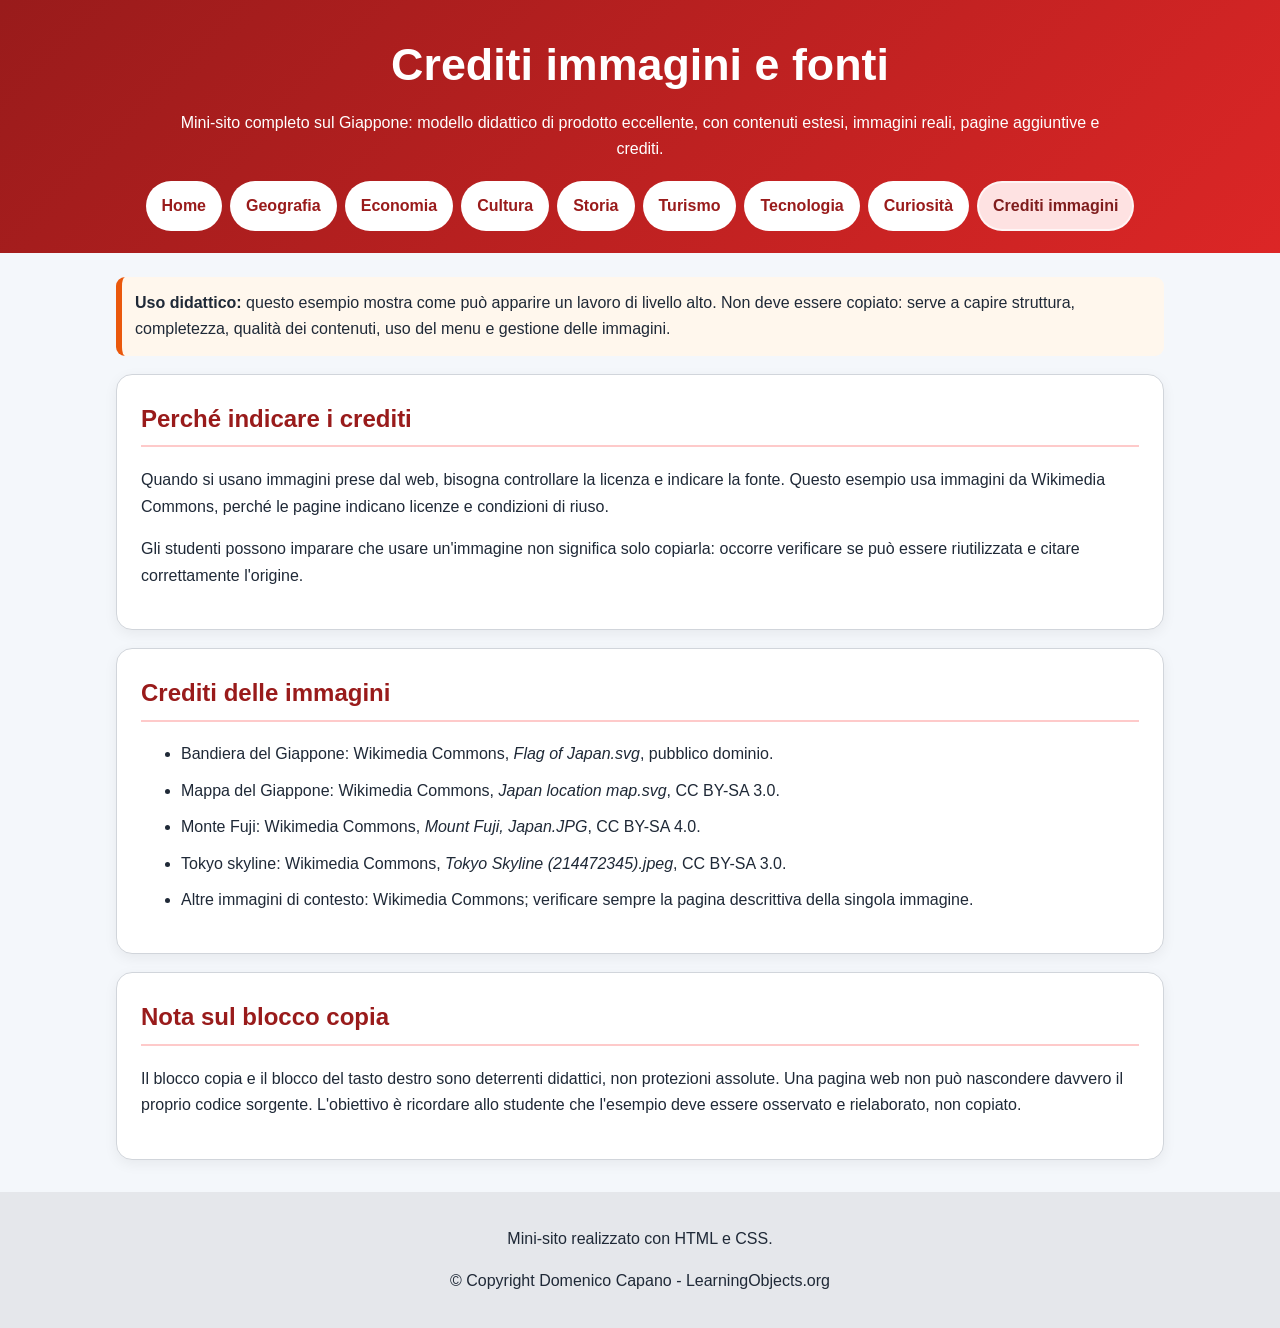
==== esempio_giappone_livello10/crediti.html @ f6fce39e "Initial commit - version 1.0" ====
<!DOCTYPE html>
<html lang="it">
<head>
  <meta charset="UTF-8">
  <meta name="viewport" content="width=device-width, initial-scale=1.0">
  <title>Crediti immagini e fonti</title>
  <link rel="icon" href="favicon.ico" sizes="any">
  <link rel="icon" type="image/png" href="favicon.png">
  <link rel="stylesheet" href="style.css">
</head>
<body>
<header>
  <h1>Crediti immagini e fonti</h1>
  <p>Mini-sito completo sul Giappone: modello didattico di prodotto eccellente, con contenuti estesi, immagini reali, pagine aggiuntive e crediti.</p>
  <nav class="menu">
  <a class="" href="index.html">Home</a>
  <a class="" href="geografia.html">Geografia</a>
  <a class="" href="economia.html">Economia</a>
  <a class="" href="cultura.html">Cultura</a>
  <a class="" href="storia.html">Storia</a>
  <a class="" href="turismo.html">Turismo</a>
  <a class="" href="tecnologia.html">Tecnologia</a>
  <a class="" href="curiosita.html">Curiosità</a>
  <a class="attivo" href="crediti.html">Crediti immagini</a>
</nav>
</header>
<main>
  <div class="avviso">
    <strong>Uso didattico:</strong> questo esempio mostra come può apparire un lavoro di livello alto. Non deve essere copiato: serve a capire struttura, completezza, qualità dei contenuti, uso del menu e gestione delle immagini.
  </div>

<section class="scheda">
  <h2>Perché indicare i crediti</h2>
  <p>Quando si usano immagini prese dal web, bisogna controllare la licenza e indicare la fonte. Questo esempio usa immagini da Wikimedia Commons, perché le pagine indicano licenze e condizioni di riuso.</p>
  <p>Gli studenti possono imparare che usare un'immagine non significa solo copiarla: occorre verificare se può essere riutilizzata e citare correttamente l'origine.</p>
</section>
<section class="scheda crediti">
  <h2>Crediti delle immagini</h2>
  <ul>
    <li>Bandiera del Giappone: Wikimedia Commons, <em>Flag of Japan.svg</em>, pubblico dominio.</li>
    <li>Mappa del Giappone: Wikimedia Commons, <em>Japan location map.svg</em>, CC BY-SA 3.0.</li>
    <li>Monte Fuji: Wikimedia Commons, <em>Mount Fuji, Japan.JPG</em>, CC BY-SA 4.0.</li>
    <li>Tokyo skyline: Wikimedia Commons, <em>Tokyo Skyline (214472345).jpeg</em>, CC BY-SA 3.0.</li>
    <li>Altre immagini di contesto: Wikimedia Commons; verificare sempre la pagina descrittiva della singola immagine.</li>
  </ul>
</section>
<section class="scheda">
  <h2>Nota sul blocco copia</h2>
  <p>Il blocco copia e il blocco del tasto destro sono deterrenti didattici, non protezioni assolute. Una pagina web non può nascondere davvero il proprio codice sorgente. L'obiettivo è ricordare allo studente che l'esempio deve essere osservato e rielaborato, non copiato.</p>
</section>

</main>
<footer>
  <p>Mini-sito realizzato con HTML e CSS.</p>
  <p>&copy; Copyright Domenico Capano - LearningObjects.org</p>
</footer>

<script>
document.addEventListener("copy", function(e){
  e.preventDefault();
  alert("Questo è un esempio da osservare, non da copiare. Usa la struttura come modello e scrivi contenuti tuoi.");
});
document.addEventListener("cut", function(e){ e.preventDefault(); });
document.addEventListener("contextmenu", function(e){
  e.preventDefault();
  alert("Il tasto destro è disattivato nell'esempio didattico.");
});
document.addEventListener("keydown", function(e){
  const key = e.key.toLowerCase();
  if((e.ctrlKey && (key === "u" || key === "s" || key === "c")) || e.key === "F12"){
    e.preventDefault();
    alert("Questo esempio serve come modello di qualità, non come testo da copiare.");
  }
});
</script>

</body>
</html>
---- esempio_giappone_livello10/style.css ----
:root{
  --rosso:#b91c1c;
  --rosso2:#dc2626;
  --blu:#1f4e79;
  --testo:#1f2937;
  --bordo:#d1d5db;
  --chiaro:#f8fafc;
  --nota:#ecfdf5;
  --avviso:#fff7ed;
}
*{box-sizing:border-box}
html{scroll-behavior:smooth}
body{
  margin:0;
  font-family:Arial, Helvetica, sans-serif;
  background:#f4f7fb;
  color:var(--testo);
  line-height:1.65;
  user-select:none;
}
header{
  background:linear-gradient(135deg,#991b1b,#dc2626);
  color:white;
  text-align:center;
  padding:28px 18px 22px 18px;
}
header h1{margin:0;font-size:clamp(1.8rem,4vw,2.8rem)}
header p{margin:8px auto 0 auto;max-width:920px}
.menu{
  display:flex;
  justify-content:center;
  flex-wrap:wrap;
  gap:8px;
  margin-top:18px;
}
.menu a{
  background:#ffffff;
  color:#991b1b;
  text-decoration:none;
  padding:10px 14px;
  border-radius:999px;
  font-weight:bold;
  border:2px solid rgba(255,255,255,.65);
}
.menu a:hover,.menu a.attivo{
  background:#fee2e2;
  color:#7f1d1d;
}
main{
  max-width:1080px;
  margin:24px auto;
  padding:0 16px;
}
.scheda{
  background:white;
  border:1px solid var(--bordo);
  border-radius:16px;
  padding:24px;
  margin:18px 0;
  box-shadow:0 4px 14px rgba(0,0,0,.06);
}
h2{
  color:#991b1b;
  border-bottom:2px solid #fecaca;
  padding-bottom:7px;
  margin-top:0;
}
h3{color:#1f4e79}
.griglia{
  display:grid;
  grid-template-columns:1.2fr .8fr;
  gap:20px;
  align-items:start;
}
@media(max-width:780px){
  .griglia{grid-template-columns:1fr}
}
img{
  max-width:100%;
  border-radius:14px;
  border:1px solid var(--bordo);
  background:#fff;
}
.figura{
  margin:0;
}
.figura figcaption{
  font-size:.88rem;
  color:#4b5563;
  margin-top:6px;
}
.nota{
  background:var(--nota);
  border-left:6px solid #15803d;
  padding:13px;
  border-radius:9px;
  margin:14px 0;
}
.avviso{
  background:var(--avviso);
  border-left:6px solid #ea580c;
  padding:13px;
  border-radius:9px;
  margin:14px 0;
}
.tabella{
  width:100%;
  border-collapse:collapse;
  background:#fff;
}
.tabella th,.tabella td{
  border:1px solid var(--bordo);
  padding:10px;
  vertical-align:top;
}
.tabella th{
  background:#fee2e2;
  color:#7f1d1d;
}
.badge{
  display:inline-block;
  background:#fee2e2;
  color:#7f1d1d;
  border-radius:20px;
  padding:4px 10px;
  margin:3px;
  font-weight:bold;
}
footer{
  background:#e5e7eb;
  text-align:center;
  padding:18px;
  margin-top:32px;
}
.crediti li{margin:10px 0}
.blocco-valutazione{
  background:#eff6ff;
  border-left:6px solid #2563eb;
  padding:13px;
  border-radius:9px;
  margin-top:16px;
}
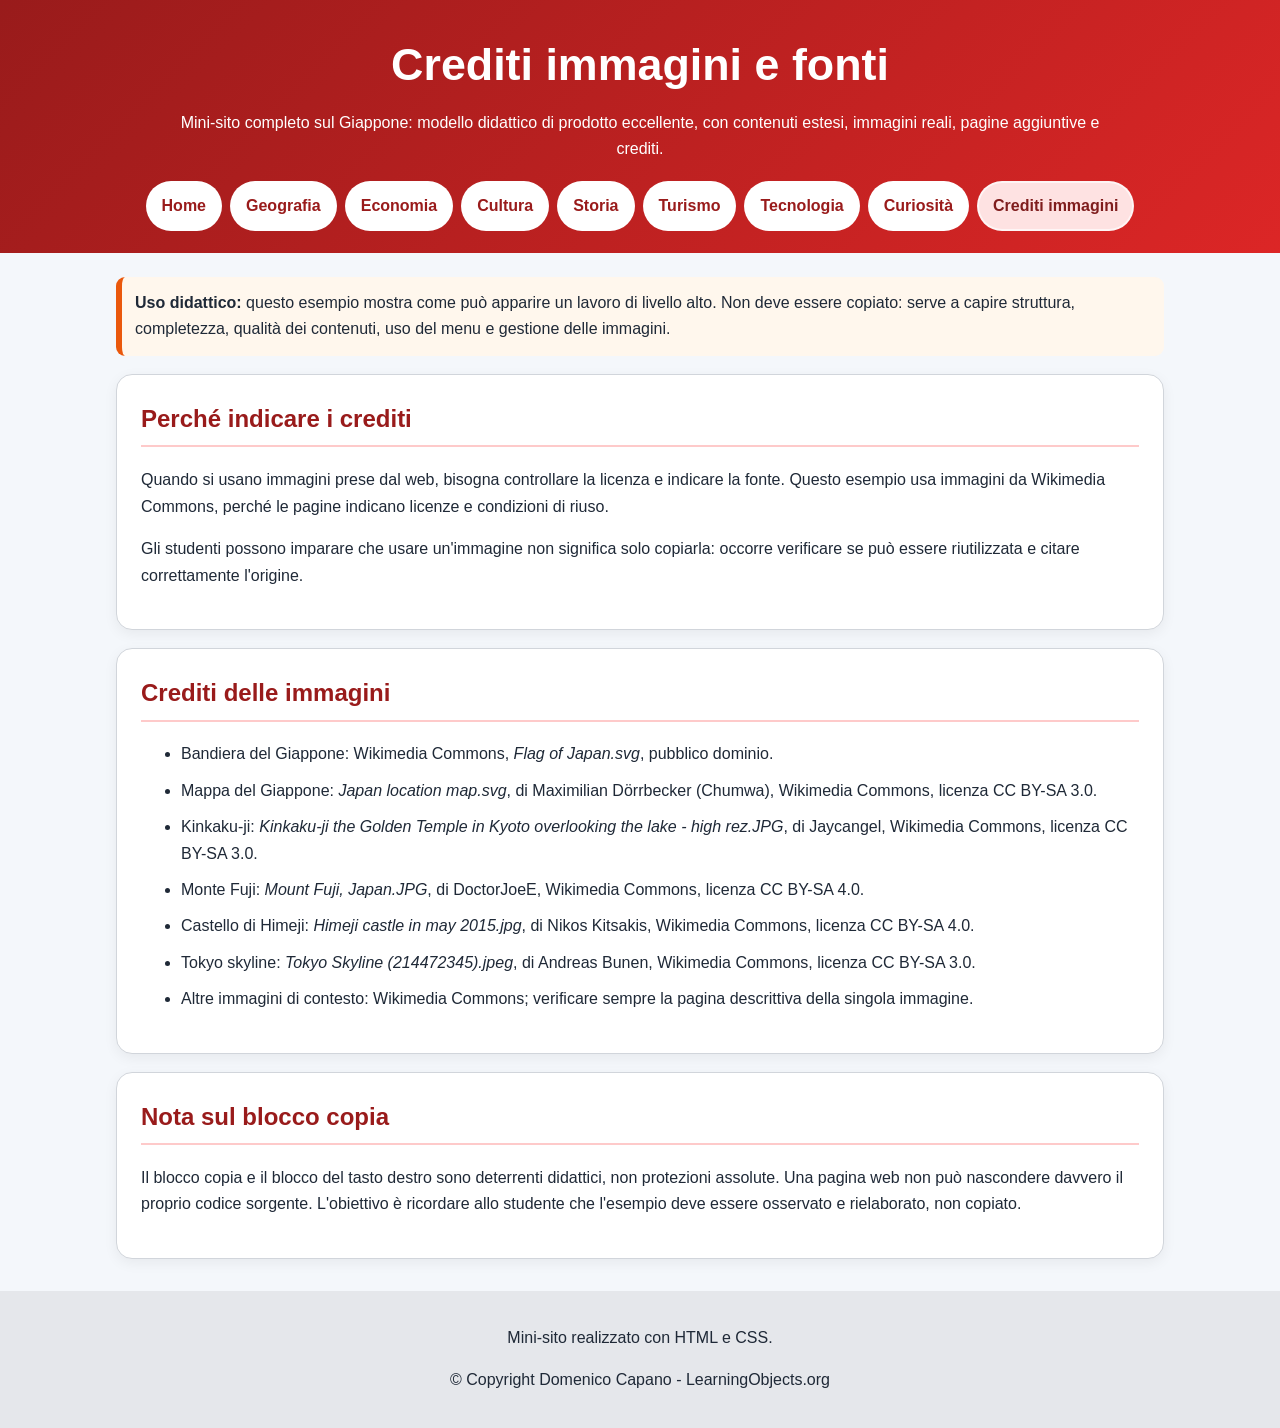
==== commit 8452968b: "Update image credits in crediti.html" ====
--- a/esempio_giappone_livello10/crediti.html
+++ b/esempio_giappone_livello10/crediti.html
@@ -38,9 +38,17 @@
   <h2>Crediti delle immagini</h2>
   <ul>
     <li>Bandiera del Giappone: Wikimedia Commons, <em>Flag of Japan.svg</em>, pubblico dominio.</li>
-    <li>Mappa del Giappone: Wikimedia Commons, <em>Japan location map.svg</em>, CC BY-SA 3.0.</li>
-    <li>Monte Fuji: Wikimedia Commons, <em>Mount Fuji, Japan.JPG</em>, CC BY-SA 4.0.</li>
-    <li>Tokyo skyline: Wikimedia Commons, <em>Tokyo Skyline (214472345).jpeg</em>, CC BY-SA 3.0.</li>
+
+    <li>Mappa del Giappone: <em>Japan location map.svg</em>, di Maximilian Dörrbecker (Chumwa), Wikimedia Commons, licenza CC BY-SA 3.0.</li>
+
+    <li>Kinkaku-ji: <em>Kinkaku-ji the Golden Temple in Kyoto overlooking the lake - high rez.JPG</em>, di Jaycangel, Wikimedia Commons, licenza CC BY-SA 3.0.</li>
+
+    <li>Monte Fuji: <em>Mount Fuji, Japan.JPG</em>, di DoctorJoeE, Wikimedia Commons, licenza CC BY-SA 4.0.</li>
+
+    <li>Castello di Himeji: <em>Himeji castle in may 2015.jpg</em>, di Nikos Kitsakis, Wikimedia Commons, licenza CC BY-SA 4.0.</li>
+
+    <li>Tokyo skyline: <em>Tokyo Skyline (214472345).jpeg</em>, di Andreas Bunen, Wikimedia Commons, licenza CC BY-SA 3.0.</li>
+
     <li>Altre immagini di contesto: Wikimedia Commons; verificare sempre la pagina descrittiva della singola immagine.</li>
   </ul>
 </section>
@@ -75,4 +83,4 @@
 </script>
 
 </body>
-</html>+</html>
